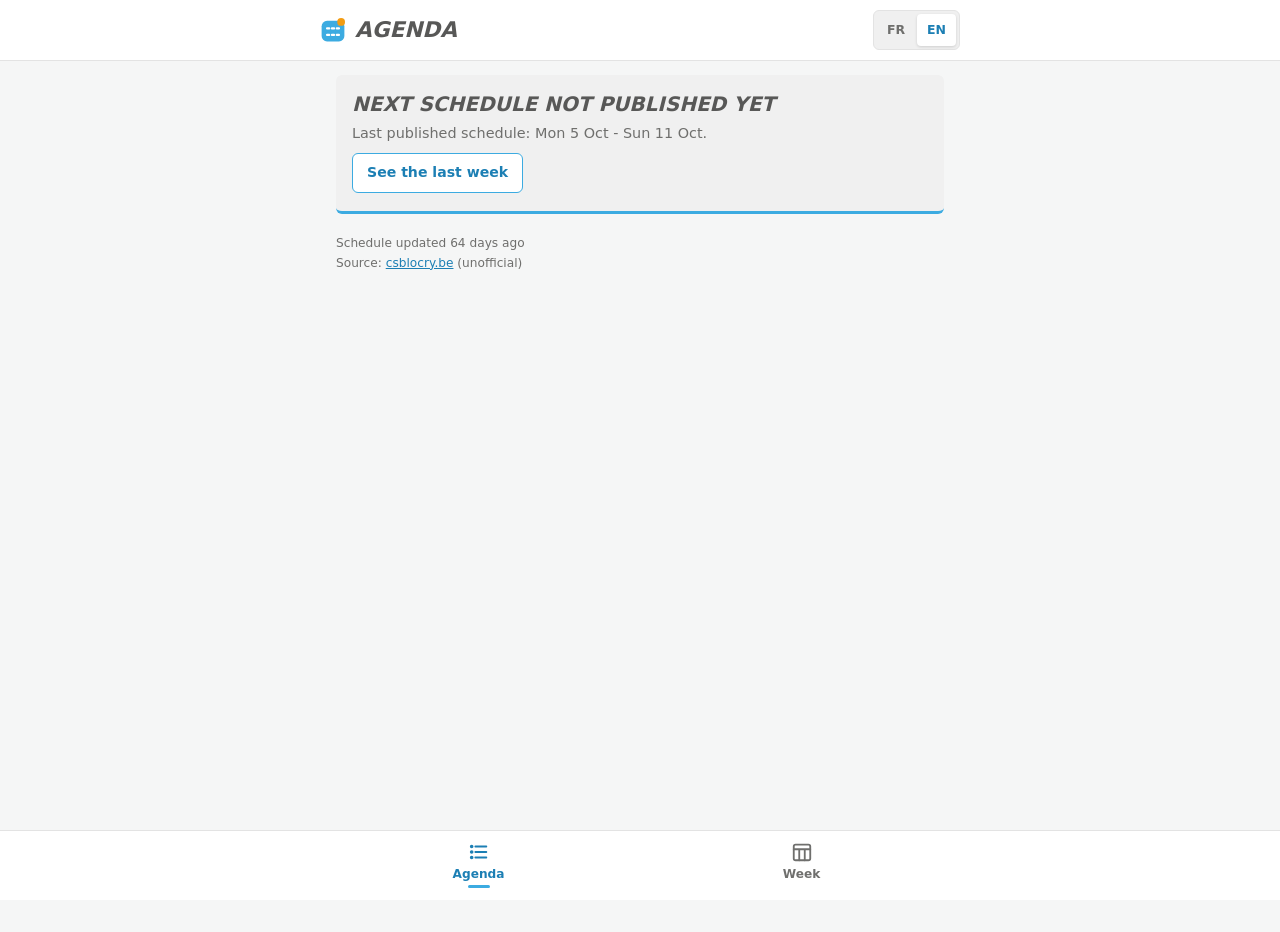
==== site/index.html @ 538fb54a "feat: Blocry Pool lane schedule PWA Parser for the weekly lane workbook, phone-first PWA (Agenda and" ====
<!doctype html>
<html lang="fr">
<head>
<meta charset="utf-8">
<meta name="viewport" content="width=device-width,initial-scale=1,viewport-fit=cover">
<meta http-equiv="Content-Security-Policy" content="default-src 'self'; script-src 'self'; style-src 'self' https://fonts.googleapis.com; font-src https://fonts.gstatic.com; img-src 'self' data:; connect-src 'self'; manifest-src 'self'; worker-src 'self'; object-src 'none'; base-uri 'self'; form-action 'none'">
<title>Blocry Pool</title>
<meta name="description" content="Couloirs libres à la piscine de Blocry (Louvain-la-Neuve), application non officielle. Lane availability at the Blocry pool, unofficial app.">
<meta name="theme-color" content="#3CABE1">
<meta name="color-scheme" content="light dark">
<link rel="manifest" href="manifest.webmanifest">
<link rel="icon" href="icons/favicon.svg" type="image/svg+xml">
<link rel="icon" href="icons/icon-192.png" sizes="192x192" type="image/png">
<link rel="apple-touch-icon" href="icons/apple-touch-icon.png">
<meta name="apple-mobile-web-app-capable" content="yes">
<meta name="mobile-web-app-capable" content="yes">
<meta name="apple-mobile-web-app-status-bar-style" content="default">
<meta name="apple-mobile-web-app-title" content="Blocry Pool">
<link rel="preconnect" href="https://fonts.googleapis.com">
<link rel="preconnect" href="https://fonts.gstatic.com" crossorigin>
<link rel="stylesheet" href="https://fonts.googleapis.com/css2?family=Exo+2:ital,wght@0,700;1,800&family=Teko:wght@500;600&family=Open+Sans:wght@400;600;700&display=swap">
<link rel="stylesheet" href="app.css">
<script src="app.js" defer></script>
</head>
<body>
<div class="app" id="app">
  <header class="appbar">
    <div class="appbar-in">
      <h1 class="name"><svg class="mark" viewBox="0 0 24 24" aria-hidden="true"><rect x="1.5" y="3.5" width="21" height="19" rx="5" fill="var(--c50)"/><path d="M6.5 10.5H8.5M11 10.5H13M15.5 10.5H17.5M6.5 16.5H8.5M11 16.5H13M15.5 16.5H17.5" stroke="#fff" stroke-width="2" stroke-linecap="round" fill="none"/><circle cx="19.5" cy="4.5" r="3.6" fill="var(--now)"/></svg><span id="title">Agenda</span></h1>
      <div class="seg lang" role="group" id="langs" aria-label="Langue">
        <button type="button" data-lang="fr" aria-pressed="true">FR</button>
        <button type="button" data-lang="en" aria-pressed="false">EN</button>
      </div>
    </div>
  </header>
  <main class="main" id="main" tabindex="-1">
    <div class="loading" id="loading">Chargement...</div>
    <noscript><div class="empty-day">Cette application a besoin de JavaScript. This app needs JavaScript.</div></noscript>
  </main>
  <nav class="tabs" id="tabs" aria-label="Menu">
    <div class="tabs-in">
      <button type="button" class="tab" data-tab="agenda" aria-current="page"><svg viewBox="0 0 24 24" aria-hidden="true"><path d="M8 6h12M8 12h12M8 18h12"/><circle cx="4" cy="6" r="1"/><circle cx="4" cy="12" r="1"/><circle cx="4" cy="18" r="1"/></svg><span>Agenda</span></button>
      <button type="button" class="tab" data-tab="week"><svg viewBox="0 0 24 24" aria-hidden="true"><rect x="3" y="4" width="18" height="17" rx="2"/><path d="M3 9h18M9 9v12M15 9v12"/></svg><span>Semaine</span></button>
    </div>
  </nav>
  <div class="scrim" id="scrim" hidden></div>
  <div class="bsheet" id="bsheet" role="dialog" aria-modal="true" aria-labelledby="sheet-title" hidden></div>
</div>
</body>
</html>
---- site/app.css ----
/* Blocry Pool. Visual language: Exo 2 heavy italic caps with a double blue rule, Teko numerals,
   Open Sans body, sky blue = 50m, magenta = 25m, orange dot = now, grey panels with a 3px blue foot. */
:root{
  --bg:#F5F6F6; --surface:#FFFFFF; --sunk:#F0F0F0; --ink:#3E3E3D; --head:#585857; --muted:#6F6F6D; --line:#E3E3E3;
  --c50:#3CABE1; --c50ink:#1C7FB4; --c25:#C73274; --c25ink:#A8245E; --open:#2E9E5B; --now:#F39C12; --nowink:#B86E00; --empty:#E8EDF0;
  --warn:#9A5B00; --warnbg:#FFF3DC;
  --display:"Exo 2","Trebuchet MS",system-ui,sans-serif;
  --num:"Teko","Arial Narrow",system-ui,sans-serif;
  --body:"Open Sans",system-ui,-apple-system,"Segoe UI",sans-serif;
  --maxw:640px;
  color-scheme:light;
}
@media (prefers-color-scheme: dark){:root:not([data-theme="light"]){
  --bg:#14181B; --surface:#1D2327; --sunk:#192024; --ink:#E9EBEC; --head:#F2F3F3; --muted:#9BA4A9; --line:#2E373C;
  --c50:#4FB8EA; --c50ink:#7CCBF1; --c25:#DE4E8C; --c25ink:#F07BAD; --open:#46C27C; --now:#FFB03A; --nowink:#FFB03A; --empty:#263036;
  --warn:#FFC266; --warnbg:#3A2C14; color-scheme:dark}}
:root[data-theme="dark"]{
  --bg:#14181B; --surface:#1D2327; --sunk:#192024; --ink:#E9EBEC; --head:#F2F3F3; --muted:#9BA4A9; --line:#2E373C;
  --c50:#4FB8EA; --c50ink:#7CCBF1; --c25:#DE4E8C; --c25ink:#F07BAD; --open:#46C27C; --now:#FFB03A; --nowink:#FFB03A; --empty:#263036;
  --warn:#FFC266; --warnbg:#3A2C14; color-scheme:dark}

*{box-sizing:border-box}
html,body{height:100%;margin:0}
body{background:var(--bg);color:var(--ink);font:15px/1.5 var(--body);overflow:hidden;-webkit-tap-highlight-color:transparent;-webkit-text-size-adjust:100%}
button{font:inherit;color:inherit;cursor:pointer}
button:focus-visible,a:focus-visible,[tabindex]:focus-visible{outline:2px solid var(--c50);outline-offset:2px}
.main:focus{outline:none}
a{color:var(--c50ink)}

/* shell: app bar fixed on top, tab bar fixed at the bottom, content scrolls between */
.app{display:flex;flex-direction:column;height:100vh;height:100dvh;position:relative}
.appbar{flex:none;background:var(--surface);border-bottom:1px solid var(--line);
  padding:calc(env(safe-area-inset-top) + 10px) max(16px,env(safe-area-inset-right)) 10px max(16px,env(safe-area-inset-left));z-index:4}
.appbar-in,.tabs-in{max-width:var(--maxw);margin:0 auto}
.appbar-in{display:flex;align-items:center;justify-content:space-between;gap:8px}
.name{margin:0;font:800 italic 1.35rem/1 var(--display);text-transform:uppercase;color:var(--head);display:flex;align-items:center;gap:9px;min-width:0}
.name span{white-space:nowrap;overflow:hidden;text-overflow:ellipsis;padding-right:2px}
.mark{width:26px;height:26px;flex:none}
.main{flex:1;min-height:0;overflow-y:auto;overscroll-behavior:contain;-webkit-overflow-scrolling:touch;
  padding-left:env(safe-area-inset-left);padding-right:env(safe-area-inset-right)}
.inner{max-width:var(--maxw);margin:0 auto;padding-bottom:20px}
.tabs{flex:none;background:var(--surface);border-top:1px solid var(--line);
  padding:4px max(10px,env(safe-area-inset-right)) calc(env(safe-area-inset-bottom) + 6px) max(10px,env(safe-area-inset-left));z-index:4}
.tabs-in{display:grid;grid-template-columns:1fr 1fr;gap:6px}
.tab{border:0;background:none;display:grid;justify-items:center;align-content:center;gap:2px;font-size:.76rem;font-weight:700;color:var(--muted);padding:6px;border-radius:6px;min-height:52px}
.tab svg{width:22px;height:22px;fill:none;stroke:currentColor;stroke-width:2;stroke-linecap:round}
.tab::after{content:"";width:22px;height:3px;border-radius:2px;background:transparent}
.tab[aria-current="page"]{color:var(--c50ink)}
.tab[aria-current="page"]::after{background:var(--c50)}
.loading{padding:40px 16px;text-align:center;color:var(--muted)}

/* shared controls */
.seg{display:inline-flex;background:var(--sunk);border:1px solid var(--line);border-radius:6px;padding:3px;gap:2px;flex:none}
.seg button{border:0;background:none;padding:6px 12px;border-radius:4px;font-weight:700;font-size:.85rem;color:var(--muted);min-height:34px}
.seg button[aria-pressed="true"]{background:var(--surface);color:var(--c50ink);box-shadow:0 1px 3px rgba(0,0,0,.14)}
.lang button{padding:4px 10px;min-height:32px;font-size:.78rem}
.chip{flex:none;border:1px solid var(--line);background:var(--surface);border-radius:999px;padding:6px 13px;font-size:.84rem;font-weight:700;color:var(--muted);min-height:38px}
.chip[aria-pressed="true"]{background:var(--c50);border-color:var(--c50);color:#fff}
.filters{display:grid;gap:8px;padding:10px 16px;background:color-mix(in oklab,var(--bg) 92%,transparent);
  -webkit-backdrop-filter:blur(8px);backdrop-filter:blur(8px);position:sticky;top:0;z-index:3;border-bottom:1px solid var(--line)}
.fbar{display:flex;gap:6px;align-items:center;min-width:0;overflow-x:auto;scrollbar-width:none;margin:-2px -16px;padding:2px 16px}
.fbar::-webkit-scrollbar{display:none}
.fsum{display:inline-flex;align-items:center;gap:5px;flex:0 1 auto;min-width:0;border:1px solid var(--c50);color:var(--c50ink);
  background:color-mix(in oklab,var(--c50) 10%,var(--surface));border-radius:999px;padding:5px 10px 5px 11px;font-weight:700;font-size:.8rem;min-height:38px;white-space:nowrap}
.fsum .k{font-weight:600;font-size:.74rem;color:var(--muted);flex:none}
.fsum .v{min-width:0;overflow:hidden;text-overflow:ellipsis}
.fsum[aria-expanded="true"]{background:var(--c50);color:#fff}
.fsum[aria-expanded="true"] .k{color:#fff;opacity:.85}
.fsum .car{display:inline-block;transition:transform .15s;font-size:.7rem;flex:none}
.fsum[aria-expanded="true"] .car{transform:rotate(180deg)}
.fpanel{display:flex;flex-wrap:wrap;gap:6px}
.k25,.k50{display:inline-block;width:.8em;height:.8em;border-radius:2px;vertical-align:-.05em;margin-right:.3em}
.k25{background:var(--c25)}.k50{background:var(--c50)}

/* banners */
.banner{margin:10px 16px 0;padding:8px 12px;border-radius:6px;font-size:.84rem;font-weight:600;background:var(--warnbg);color:var(--warn)}

/* now card */
.now-card{margin:14px 16px 12px;background:var(--sunk);border-bottom:3px solid var(--c50);border-radius:6px;padding:14px 16px;display:grid;gap:10px}
.now-top{display:flex;justify-content:space-between;align-items:center;gap:8px}
.pill{display:inline-flex;align-items:center;gap:6px;font-size:.76rem;font-weight:700;letter-spacing:.06em;text-transform:uppercase;padding:3px 10px;border-radius:999px;white-space:nowrap}
.pill .dot{width:7px;height:7px;border-radius:50%;background:currentColor;flex:none}
.pill.open{background:color-mix(in oklab,var(--open) 16%,transparent);color:var(--open)}
.pill.open .dot{background:var(--now)}
.pill.pause{background:color-mix(in oklab,var(--now) 18%,transparent);color:var(--nowink)}
.pill.closed{background:var(--surface);color:var(--muted)}
.now-time{font-size:.85rem;color:var(--muted);font-variant-numeric:tabular-nums}
.big{display:grid;grid-template-columns:1fr 1fr;gap:10px}
.big .cell{border-radius:6px;padding:8px 12px;background:var(--surface);min-width:0}
.big .n{font:600 3.1rem/.85 var(--num);padding-top:.12em;font-variant-numeric:tabular-nums}
.big .u{font-size:.78rem;color:var(--muted);font-weight:700}
.big .c25 .n{color:var(--c25ink)}
.big .c50 .n{color:var(--c50ink)}
.big .cell.zero .n{color:var(--muted);opacity:.5}
.now-foot{font-size:.86rem;color:var(--muted)}
.now-foot b{color:var(--ink)}
.state-card{margin:14px 16px 12px;background:var(--sunk);border-bottom:3px solid var(--c50);border-radius:6px;padding:18px 16px;display:grid;gap:8px}
.state-card h2{margin:0;font:800 italic 1.25rem/1.1 var(--display);text-transform:uppercase;color:var(--head);text-wrap:balance}
.state-card p{margin:0;color:var(--muted);font-size:.9rem}
.btn{justify-self:start;border:1px solid var(--c50);background:var(--surface);color:var(--c50ink);border-radius:6px;padding:8px 14px;font-weight:700;font-size:.88rem;min-height:40px}

/* pool plan */
.plan{display:grid;gap:2px;padding:6px 8px;background:color-mix(in oklab,var(--c50) 14%,var(--surface));border-radius:4px}
.plan .row{display:grid;grid-template-columns:1fr 5px 1fr;height:6px}
.plan .row.full{grid-template-columns:1fr}
.plan i{display:block;border-radius:2px;background:color-mix(in oklab,var(--c50) 22%,var(--surface))}
.plan i.on50{background:var(--c50)}
.plan i.on25{background:var(--c25)}
.plan .pont{background:var(--muted);opacity:.55}
.plan-cap{display:flex;justify-content:space-between;flex-wrap:wrap;gap:0 10px;font-size:.7rem;color:var(--muted);margin-top:-4px}

/* agenda */
.next-line{margin:12px 16px 10px;font-size:.86rem;padding:9px 12px;border-radius:12px;border:1px dashed var(--line);color:var(--muted)}
.next-line b{color:var(--ink)}
.h2{margin:4px 16px 8px;font:800 italic 1.05rem/1.1 var(--display);text-transform:uppercase;color:var(--head);display:flex;align-items:center;gap:10px}
.h2::after{content:"";flex:1;height:4px;border-top:1px solid var(--c50);border-bottom:1px solid var(--c50);min-width:24px}
.h2-gap{margin-top:12px}
.days{display:flex;gap:6px;overflow-x:auto;padding:4px 16px 12px;scroll-padding-inline:16px;scrollbar-width:none;scroll-snap-type:x proximity}
.days::-webkit-scrollbar{display:none}
.day{flex:none;width:58px;scroll-snap-align:start;border:1px solid var(--line);background:var(--surface);border-radius:6px;padding:7px 6px 6px;display:grid;justify-items:center;gap:3px}
.day .dw{font-size:.68rem;font-weight:700;text-transform:uppercase;letter-spacing:.06em;color:var(--muted);white-space:nowrap}
.day .dn{font:600 1.6rem/.9 var(--num);padding-top:.1em}
.day .spark{display:grid;grid-template-columns:repeat(30,1fr);width:100%;height:5px;border-radius:2px;overflow:hidden;background:var(--empty)}
.day .spark i{display:block}
.day .spark i.on{background:var(--open)}
.day[aria-pressed="true"]{background:var(--c50);border-color:var(--c50)}
.day[aria-pressed="true"] .dw,.day[aria-pressed="true"] .dn{color:#fff}
.day.today .dw::after{content:" \2022";color:var(--now)}
.day[aria-pressed="true"].today .dw::after{color:#fff}
.list{list-style:none;margin:0;padding:0 16px 8px;display:grid;gap:8px}
.sess{display:grid;grid-template-columns:62px minmax(0,1fr);gap:12px;background:var(--surface);border:1px solid var(--line);border-radius:6px;padding:10px 12px;align-items:center}
.sess.live{border-color:var(--now);box-shadow:inset 3px 0 0 var(--now)}
.sess .t1{font:600 1.55rem/.9 var(--num);padding-top:.1em;font-variant-numeric:tabular-nums}
.sess .t2{font-size:.78rem;color:var(--muted);font-variant-numeric:tabular-nums;white-space:nowrap}
.bars{display:grid;gap:5px;min-width:0}
.bar{display:grid;grid-template-columns:30px minmax(0,1fr) 24px;gap:8px;align-items:center;font-size:.75rem;font-weight:700;color:var(--muted)}
.bar .track{height:9px;border-radius:5px;background:var(--empty);overflow:hidden}
.bar .fill{height:100%;border-radius:5px;width:0}
.bar.b25 .fill{background:var(--c25)}
.bar.b50 .fill{background:var(--c50)}
.bar .v{font:600 1.2rem/.9 var(--num);padding-top:.1em;color:var(--ink);text-align:right;font-variant-numeric:tabular-nums}
.note{grid-column:1/-1;font-size:.8rem;color:var(--ink);background:var(--sunk);border-radius:4px;padding:5px 8px;overflow-wrap:anywhere}
.note::before{content:"i";display:inline-grid;place-items:center;width:15px;height:15px;border-radius:50%;background:var(--c50);color:#fff;font:700 .66rem/1 var(--body);margin-right:6px;vertical-align:1px}
.suspect{grid-column:1/-1;font-size:.78rem;font-weight:600;color:var(--warn);background:var(--warnbg);border-radius:4px;padding:4px 8px}
.suspect::before{content:"!";display:inline-grid;place-items:center;width:15px;height:15px;border-radius:50%;background:var(--warn);color:var(--surface);font:700 .66rem/1 var(--body);margin-right:6px;vertical-align:1px}
.change,.closure{display:flex;gap:8px;align-items:center;font-size:.8rem;color:var(--muted);padding:2px 4px;text-align:center}
.change::before,.change::after{content:"";flex:1;min-width:16px;border-top:1px dashed var(--muted);opacity:.6}
.closure::before,.closure::after{content:"";flex:1;min-width:16px;height:5px;background:repeating-linear-gradient(135deg,transparent 0 3px,var(--line) 3px 4px)}
.closed-day,.empty-day{margin:0 16px 8px;padding:24px 16px;text-align:center;border-radius:6px;background:var(--sunk);color:var(--muted);font-size:.92rem}
.closed-day{font-weight:700;background:repeating-linear-gradient(135deg,var(--sunk) 0 6px,color-mix(in oklab,var(--line) 70%,var(--sunk)) 6px 8px)}
.foot{padding:8px 16px 4px;font-size:.76rem;color:var(--muted);display:grid;gap:2px}

/* week */
.subrow{display:flex;flex-wrap:wrap;justify-content:space-between;align-items:center;gap:8px}
.subrow .seg button{padding:6px 8px;font-size:.82rem}
.weeknav{display:flex;align-items:center;gap:2px;margin-left:auto}
.icon-btn{width:36px;height:38px;border-radius:6px;border:1px solid var(--line);background:var(--surface);font-size:1.25rem;line-height:1;display:grid;place-items:center;padding:0}
.icon-btn:disabled{opacity:.3;cursor:default}
.wk{font:600 1.12rem/.9 var(--num);padding:.12em 2px 0;text-align:center;font-variant-numeric:tabular-nums;white-space:nowrap;min-width:88px}
.nexts{display:flex;gap:6px;overflow-x:auto;padding:4px 16px 4px;scrollbar-width:none}
.nexts::-webkit-scrollbar{display:none}
.nx{flex:none;border:1px solid var(--line);border-bottom:3px solid var(--c50);background:var(--surface);border-radius:6px;padding:6px 10px;text-align:left;display:grid;gap:1px}
.nx .d{font-size:.68rem;font-weight:700;text-transform:uppercase;letter-spacing:.06em;color:var(--muted);white-space:nowrap}
.nx.live .d{color:var(--nowink)}
.nx .h{font:600 1.3rem/.9 var(--num);padding-top:.1em;font-variant-numeric:tabular-nums;white-space:nowrap}
.nx .l{font-size:.72rem;font-weight:700;white-space:nowrap}
.nx .l .a{color:var(--c25ink)}
.nx .l .b{color:var(--c50ink)}
.muted{color:var(--muted);font-size:.84rem;padding:6px 0}
.grid-wrap{padding:8px 12px 6px 4px;position:relative}
.ghead,.grid{display:grid;grid-template-columns:34px repeat(7,minmax(0,1fr));column-gap:3px}
.ghead{padding-bottom:4px}
.ghead div{text-align:center;font-size:.66rem;font-weight:700;text-transform:uppercase;color:var(--muted);line-height:1.15;padding-top:4px}
.ghead div b{display:block;font:600 1.3rem/.9 var(--num);padding-top:.1em;color:var(--ink)}
.ghead .today,.ghead .today b{color:var(--nowink)}
.grid{grid-auto-rows:15px;row-gap:2px;position:relative}
.hr{font-size:.62rem;color:var(--muted);text-align:right;padding-right:4px;line-height:1;transform:translateY(-4px);font-variant-numeric:tabular-nums}
.c{border:0;padding:0;border-radius:3px;background:var(--empty);display:flex;overflow:hidden;min-width:0}
.c.closed{background:repeating-linear-gradient(135deg,transparent 0 3px,var(--line) 3px 4px)}
.c.chg{background:repeating-linear-gradient(90deg,var(--muted) 0 2px,transparent 2px 5px);opacity:.5}
.c i{flex:1;display:block}
.c i+i{border-left:1px solid var(--bg)}
.c.sel{outline:2px solid var(--ink);outline-offset:1px;z-index:1}
.c:focus-visible{outline-offset:1px;z-index:1}
.nowline{position:absolute;height:2px;background:var(--now);z-index:2;pointer-events:none}
.nowline::before{content:"";position:absolute;left:-3px;top:-3px;width:8px;height:8px;border-radius:50%;background:var(--now)}
.legend{display:flex;flex-wrap:wrap;gap:6px 14px;padding:6px 16px 8px;font-size:.74rem;color:var(--muted);align-items:center}
.ramp{display:inline-flex;gap:2px;vertical-align:middle;margin-left:4px}
.ramp i{width:14px;height:10px;border-radius:2px;display:block}
.lg-closed,.lg-chg{display:inline-block;width:14px;height:10px;border-radius:2px;vertical-align:middle;margin-right:4px}
.lg-closed{background:repeating-linear-gradient(135deg,transparent 0 3px,var(--muted) 3px 4px);opacity:.6}
.lg-chg{background:repeating-linear-gradient(90deg,var(--muted) 0 2px,transparent 2px 5px);opacity:.6}

/* bottom sheet */
.scrim{position:absolute;inset:0;background:rgba(10,20,26,.38);z-index:8}
.scrim[hidden]{display:none}
.bsheet{position:absolute;left:0;right:0;bottom:0;margin:0 auto;max-width:var(--maxw);max-height:85%;overflow-y:auto;background:var(--surface);
  border-top:1px solid var(--line);border-radius:22px 22px 0 0;padding:10px 18px calc(env(safe-area-inset-bottom) + 18px);
  box-shadow:0 -10px 30px rgba(0,0,0,.2);z-index:9;display:grid;gap:10px;transition:transform .22s ease}
.bsheet[hidden]{display:grid!important;transform:translateY(110%);visibility:hidden}
.grab{width:40px;height:4px;border-radius:2px;background:var(--line);justify-self:center}
.bsheet h2{margin:0;font:800 italic 1.2rem/1.1 var(--display);text-transform:uppercase;color:var(--head)}
.bsheet .sub{font-size:.86rem;color:var(--muted)}
.bsheet .close{justify-self:end;border:1px solid var(--line);background:var(--sunk);border-radius:10px;padding:8px 18px;font-weight:700;font-size:.88rem;min-height:44px}

@media (prefers-reduced-motion:reduce){
  .bsheet,.fsum .car{transition:none}
  .days{scroll-behavior:auto}
}
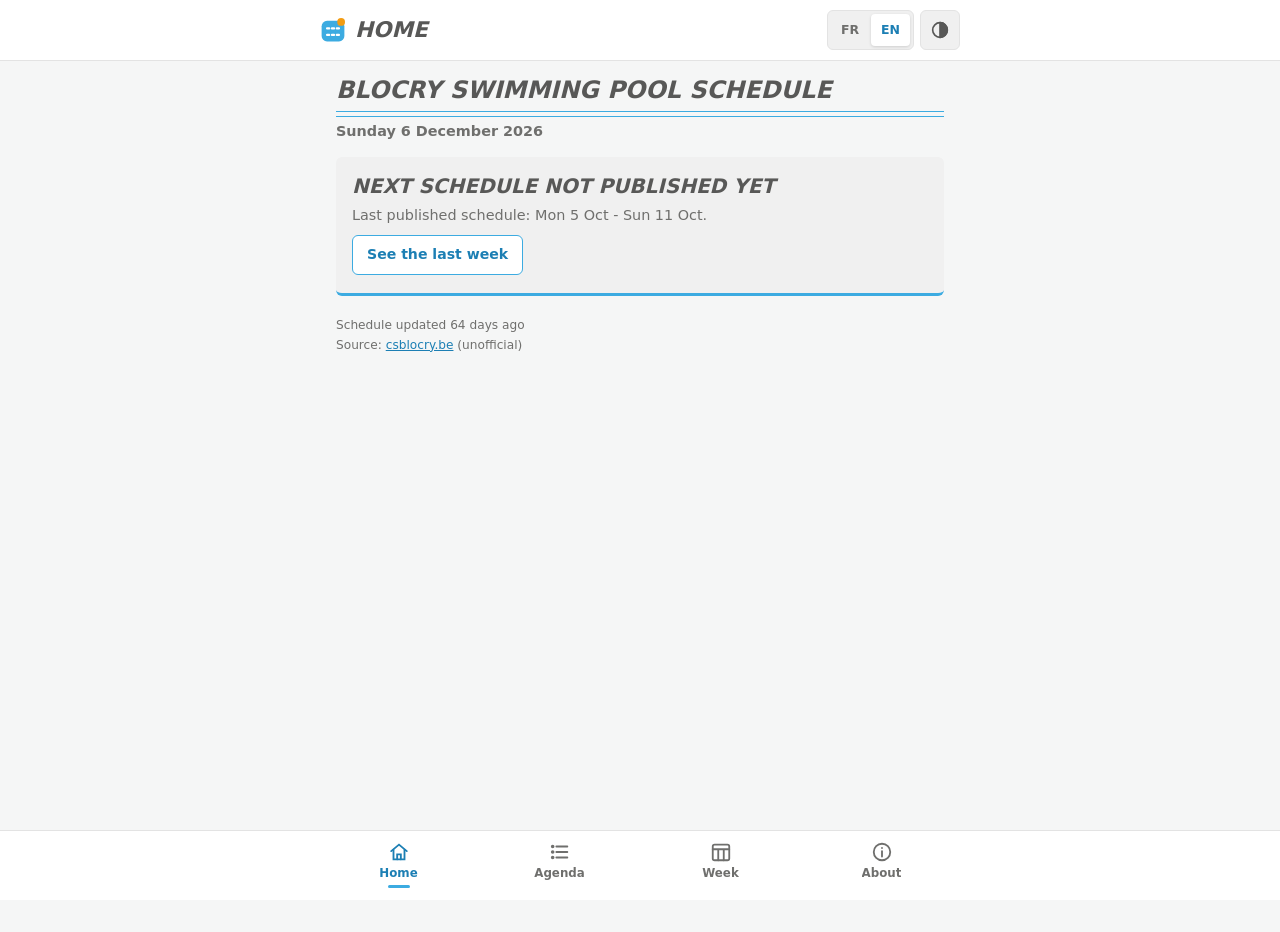
==== commit ed254799: "feat: Home screen, theme switch and About page Home is the default screen: current block plus the re" ====
--- a/site/index.html
+++ b/site/index.html
@@ -4,9 +4,10 @@
 <meta charset="utf-8">
 <meta name="viewport" content="width=device-width,initial-scale=1,viewport-fit=cover">
 <meta http-equiv="Content-Security-Policy" content="default-src 'self'; script-src 'self'; style-src 'self' https://fonts.googleapis.com; font-src https://fonts.gstatic.com; img-src 'self' data:; connect-src 'self'; manifest-src 'self'; worker-src 'self'; object-src 'none'; base-uri 'self'; form-action 'none'">
-<title>Blocry Pool</title>
-<meta name="description" content="Couloirs libres à la piscine de Blocry (Louvain-la-Neuve), application non officielle. Lane availability at the Blocry pool, unofficial app.">
-<meta name="theme-color" content="#3CABE1">
+<title>Horaire Piscine Blocry</title>
+<meta name="description" content="Horaire Piscine Blocry : couloirs libres à la piscine de Blocry (Louvain-la-Neuve), application non officielle. Blocry Swimming Pool schedule: lane availability, unofficial app.">
+<meta name="theme-color" content="#FFFFFF" media="(prefers-color-scheme: light)">
+<meta name="theme-color" content="#1D2327" media="(prefers-color-scheme: dark)">
 <meta name="color-scheme" content="light dark">
 <link rel="manifest" href="manifest.webmanifest">
 <link rel="icon" href="icons/favicon.svg" type="image/svg+xml">
@@ -20,16 +21,20 @@
 <link rel="preconnect" href="https://fonts.gstatic.com" crossorigin>
 <link rel="stylesheet" href="https://fonts.googleapis.com/css2?family=Exo+2:ital,wght@0,700;1,800&family=Teko:wght@500;600&family=Open+Sans:wght@400;600;700&display=swap">
 <link rel="stylesheet" href="app.css">
-<script src="app.js" defer></script>
+<!-- Not deferred: app.js applies the saved theme before first paint, then boots on DOMContentLoaded. -->
+<script src="app.js"></script>
 </head>
 <body>
 <div class="app" id="app">
   <header class="appbar">
     <div class="appbar-in">
-      <h1 class="name"><svg class="mark" viewBox="0 0 24 24" aria-hidden="true"><rect x="1.5" y="3.5" width="21" height="19" rx="5" fill="var(--c50)"/><path d="M6.5 10.5H8.5M11 10.5H13M15.5 10.5H17.5M6.5 16.5H8.5M11 16.5H13M15.5 16.5H17.5" stroke="#fff" stroke-width="2" stroke-linecap="round" fill="none"/><circle cx="19.5" cy="4.5" r="3.6" fill="var(--now)"/></svg><span id="title">Agenda</span></h1>
-      <div class="seg lang" role="group" id="langs" aria-label="Langue">
-        <button type="button" data-lang="fr" aria-pressed="true">FR</button>
-        <button type="button" data-lang="en" aria-pressed="false">EN</button>
+      <h1 class="name"><svg class="mark" viewBox="0 0 24 24" aria-hidden="true"><rect x="1.5" y="3.5" width="21" height="19" rx="5" fill="var(--c50)"/><path d="M6.5 10.5H8.5M11 10.5H13M15.5 10.5H17.5M6.5 16.5H8.5M11 16.5H13M15.5 16.5H17.5" stroke="#fff" stroke-width="2" stroke-linecap="round" fill="none"/><circle cx="19.5" cy="4.5" r="3.6" fill="var(--now)"/></svg><span id="title">Accueil</span></h1>
+      <div class="tools">
+        <div class="seg lang" role="group" id="langs" aria-label="Langue">
+          <button type="button" data-lang="fr" aria-pressed="true">FR</button>
+          <button type="button" data-lang="en" aria-pressed="false">EN</button>
+        </div>
+        <button type="button" class="theme-btn" id="themebtn" data-cycle-theme="1" data-mode="auto" aria-label="Thème : automatique. Appuyer pour passer en clair."><svg viewBox="0 0 24 24" aria-hidden="true"><g class="ic-auto"><circle cx="12" cy="12" r="8"/><path d="M12 4a8 8 0 0 1 0 16z" class="fillc"/></g><g class="ic-light"><circle cx="12" cy="12" r="4"/><path d="M12 2.5v2M12 19.5v2M2.5 12h2M19.5 12h2M5.3 5.3l1.4 1.4M17.3 17.3l1.4 1.4M5.3 18.7l1.4-1.4M17.3 6.7l1.4-1.4"/></g><g class="ic-dark"><path d="M19.5 14.5A8 8 0 0 1 9.5 4.5a8 8 0 1 0 10 10z" class="fillc"/></g></svg></button>
       </div>
     </div>
   </header>
@@ -39,8 +44,10 @@
   </main>
   <nav class="tabs" id="tabs" aria-label="Menu">
     <div class="tabs-in">
-      <button type="button" class="tab" data-tab="agenda" aria-current="page"><svg viewBox="0 0 24 24" aria-hidden="true"><path d="M8 6h12M8 12h12M8 18h12"/><circle cx="4" cy="6" r="1"/><circle cx="4" cy="12" r="1"/><circle cx="4" cy="18" r="1"/></svg><span>Agenda</span></button>
+      <button type="button" class="tab" data-tab="home" aria-current="page"><svg viewBox="0 0 24 24" aria-hidden="true"><path d="M3.5 11 12 4l8.5 7"/><path d="M6 9.5V20h12V9.5"/><path d="M10 20v-5.5h4V20"/></svg><span>Accueil</span></button>
+      <button type="button" class="tab" data-tab="agenda"><svg viewBox="0 0 24 24" aria-hidden="true"><path d="M8 6h12M8 12h12M8 18h12"/><circle cx="4" cy="6" r="1"/><circle cx="4" cy="12" r="1"/><circle cx="4" cy="18" r="1"/></svg><span>Agenda</span></button>
       <button type="button" class="tab" data-tab="week"><svg viewBox="0 0 24 24" aria-hidden="true"><rect x="3" y="4" width="18" height="17" rx="2"/><path d="M3 9h18M9 9v12M15 9v12"/></svg><span>Semaine</span></button>
+      <button type="button" class="tab" data-tab="about"><svg viewBox="0 0 24 24" aria-hidden="true"><circle cx="12" cy="12" r="9"/><path d="M12 11v6M12 7.6v.1"/></svg><span>À propos</span></button>
     </div>
   </nav>
   <div class="scrim" id="scrim" hidden></div>
--- a/site/app.css
+++ b/site/app.css
@@ -41,8 +41,9 @@
 .inner{max-width:var(--maxw);margin:0 auto;padding-bottom:20px}
 .tabs{flex:none;background:var(--surface);border-top:1px solid var(--line);
   padding:4px max(10px,env(safe-area-inset-right)) calc(env(safe-area-inset-bottom) + 6px) max(10px,env(safe-area-inset-left));z-index:4}
-.tabs-in{display:grid;grid-template-columns:1fr 1fr;gap:6px}
-.tab{border:0;background:none;display:grid;justify-items:center;align-content:center;gap:2px;font-size:.76rem;font-weight:700;color:var(--muted);padding:6px;border-radius:6px;min-height:52px}
+.tabs-in{display:grid;grid-template-columns:repeat(4,minmax(0,1fr));gap:4px}
+.tab{border:0;background:none;display:grid;justify-items:center;align-content:center;gap:2px;font-size:.74rem;font-weight:700;color:var(--muted);padding:6px 2px;border-radius:6px;min-height:52px;min-width:0}
+.tab span{max-width:100%;white-space:nowrap;overflow:hidden;text-overflow:ellipsis}
 .tab svg{width:22px;height:22px;fill:none;stroke:currentColor;stroke-width:2;stroke-linecap:round}
 .tab::after{content:"";width:22px;height:3px;border-radius:2px;background:transparent}
 .tab[aria-current="page"]{color:var(--c50ink)}
@@ -54,6 +55,14 @@
 .seg button{border:0;background:none;padding:6px 12px;border-radius:4px;font-weight:700;font-size:.85rem;color:var(--muted);min-height:34px}
 .seg button[aria-pressed="true"]{background:var(--surface);color:var(--c50ink);box-shadow:0 1px 3px rgba(0,0,0,.14)}
 .lang button{padding:4px 10px;min-height:32px;font-size:.78rem}
+.tools{display:flex;align-items:center;gap:6px;flex:none}
+.theme-btn{width:40px;height:40px;flex:none;border:1px solid var(--line);background:var(--sunk);border-radius:6px;padding:0;display:grid;place-items:center;color:var(--head)}
+.theme-btn svg{width:22px;height:22px;fill:none;stroke:currentColor;stroke-width:1.8;stroke-linecap:round;stroke-linejoin:round}
+.theme-btn .fillc{fill:currentColor}
+.theme-btn g{display:none}
+.theme-btn[data-mode="auto"] .ic-auto,.theme-btn[data-mode="light"] .ic-light,.theme-btn[data-mode="dark"] .ic-dark{display:inline}
+.theme-btn[data-mode="light"]{color:var(--nowink)}
+.theme-btn[data-mode="dark"]{color:var(--c50ink)}
 .chip{flex:none;border:1px solid var(--line);background:var(--surface);border-radius:999px;padding:6px 13px;font-size:.84rem;font-weight:700;color:var(--muted);min-height:38px}
 .chip[aria-pressed="true"]{background:var(--c50);border-color:var(--c50);color:#fff}
 .filters{display:grid;gap:8px;padding:10px 16px;background:color-mix(in oklab,var(--bg) 92%,transparent);
@@ -71,6 +80,36 @@
 .fpanel{display:flex;flex-wrap:wrap;gap:6px}
 .k25,.k50{display:inline-block;width:.8em;height:.8em;border-radius:2px;vertical-align:-.05em;margin-right:.3em}
 .k25{background:var(--c25)}.k50{background:var(--c50)}
+
+/* home hero: app identity */
+.hero{margin:16px 16px 0;display:grid;gap:4px}
+.hero-t{margin:0;font:800 italic 1.5rem/1.1 var(--display);text-transform:uppercase;color:var(--head);text-wrap:balance}
+.hero-t::after{content:"";display:block;margin-top:8px;height:4px;border-top:1px solid var(--c50);border-bottom:1px solid var(--c50)}
+.hero-d{margin:0;font-size:.9rem;font-weight:600;color:var(--muted)}
+.next-card .nx-when{display:flex;flex-wrap:wrap;align-items:baseline;gap:4px 12px;color:var(--ink);font-size:.95rem}
+.next-card .nx-h{font:600 1.5rem/.9 var(--num);padding-top:.1em;font-variant-numeric:tabular-nums}
+.next-card .nx-l{font-weight:700;font-size:.86rem}
+.next-card .nx-l .a{color:var(--c25ink)}
+.next-card .nx-l .b{color:var(--c50ink)}
+
+/* about */
+.about-card{margin:0 16px 14px;background:var(--surface);border:1px solid var(--line);border-radius:6px;padding:12px 14px;display:grid;gap:8px;font-size:.9rem}
+.about-card p{margin:0}
+.disc p{color:var(--ink)}
+.disc p b{color:var(--head)}
+.addr{font-style:normal;font-weight:600;color:var(--ink);line-height:1.45}
+.phone{display:flex;flex-wrap:wrap;align-items:center;gap:6px 10px}
+.phone .k{color:var(--muted);font-size:.84rem}
+.phone .num{font:600 1.45rem/.9 var(--num);padding-top:.1em;letter-spacing:.02em;user-select:text;-webkit-user-select:text;font-variant-numeric:tabular-nums}
+.btn-sm{display:inline-grid;place-items:center;min-height:40px;padding:6px 14px;text-decoration:none}
+.links{margin:0;padding-left:1.2em;display:grid;gap:6px}
+.links a{overflow-wrap:anywhere}
+.about-card.how{padding-left:2.2em;gap:6px}
+.kvs{margin-top:0}
+.kv{display:grid;gap:1px}
+.kv dt{font-size:.78rem;font-weight:700;color:var(--muted);text-transform:uppercase;letter-spacing:.04em}
+.kv dd{margin:0;color:var(--ink)}
+.muted-i{color:var(--muted)}
 
 /* banners */
 .banner{margin:10px 16px 0;padding:8px 12px;border-radius:6px;font-size:.84rem;font-weight:600;background:var(--warnbg);color:var(--warn)}
